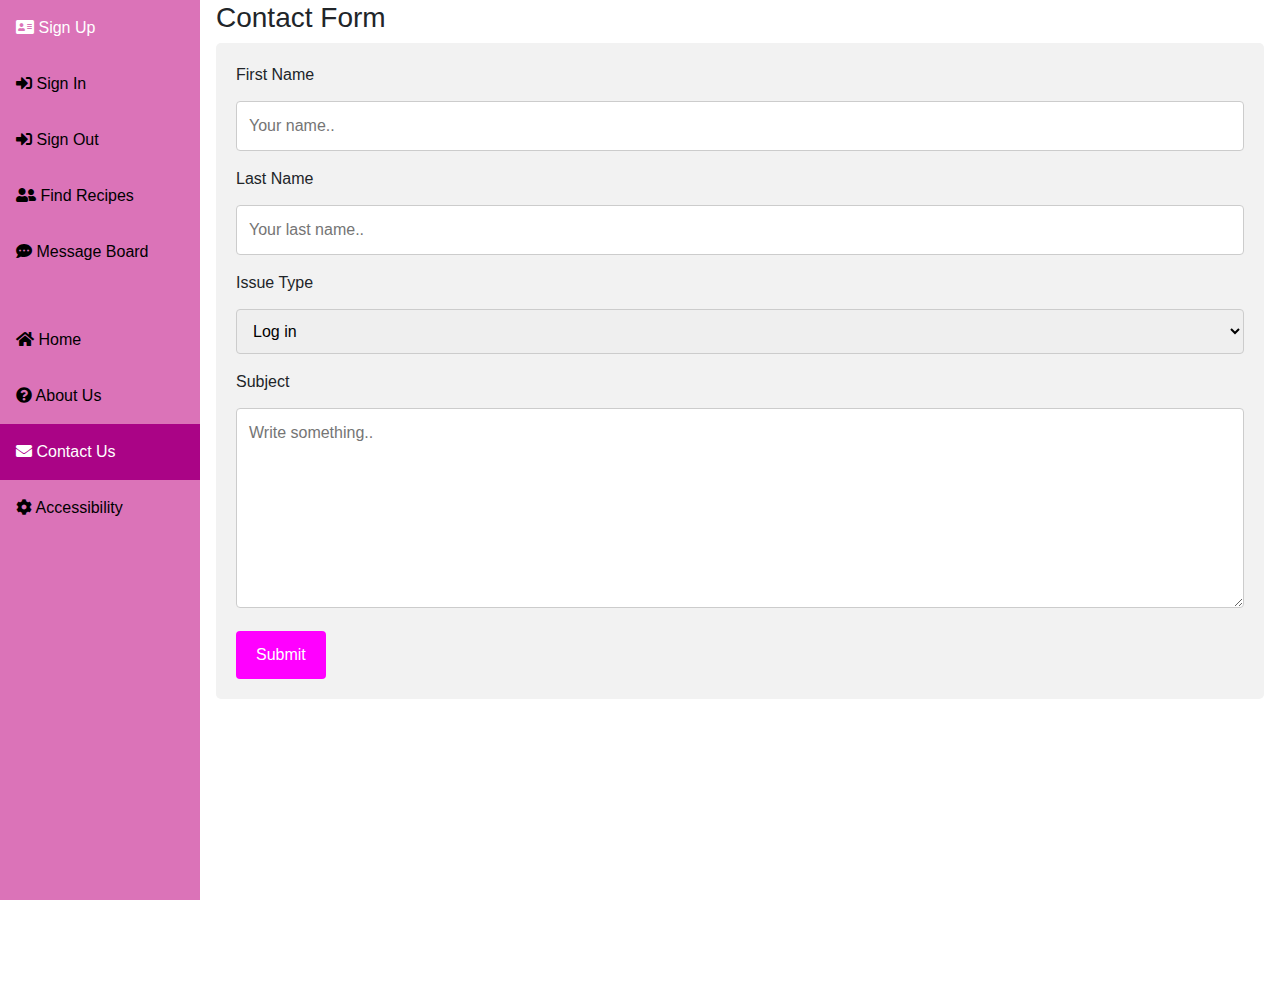
==== contactus.html @ 80962a4a "linked buttons to other pages" ====
<!DOCTYPE html>
<html>
<head>
  <!-- Required meta tags -->

<meta name="viewport" content="width=device-width, initial-scale=1.0">

 <!--Linking base.css -->

<link rel="stylesheet" href="https://use.fontawesome.com/releases/v5.8.1/css/all.css">
<link rel="stylesheet" href="base.css">

   <!-- Bootstrap CSS -->

   <link rel="stylesheet" href="https://stackpath.bootstrapcdn.com/bootstrap/4.3.1/css/bootstrap.min.css" integrity="sha384-ggOyR0iXCbMQv3Xipma34MD+dH/1fQ784/j6cY/iJTQUOhcWr7x9JvoRxT2MZw1T" crossorigin="anonymous">
</head>
<body>
    
  <!-- Optional JavaScript -->
  <!-- jQuery first, then Popper.js, then Bootstrap JS -->
  
  <script src="https://code.jquery.com/jquery-3.3.1.slim.min.js" integrity="sha384-q8i/X+965DzO0rT7abK41JStQIAqVgRVzpbzo5smXKp4YfRvH+8abtTE1Pi6jizo" crossorigin="anonymous"></script>
  <script src="https://cdnjs.cloudflare.com/ajax/libs/popper.js/1.14.7/umd/popper.min.js" integrity="sha384-UO2eT0CpHqdSJQ6hJty5KVphtPhzWj9WO1clHTMGa3JDZwrnQq4sF86dIHNDz0W1" crossorigin="anonymous"></script>
  <script src="https://stackpath.bootstrapcdn.com/bootstrap/4.3.1/js/bootstrap.min.js" integrity="sha384-JjSmVgyd0p3pXB1rRibZUAYoIIy6OrQ6VrjIEaFf/nJGzIxFDsf4x0xIM+B07jRM" crossorigin="anonymous"></script>
</body>


<style>
body {
  margin: 0;
  font-family: "Lato", sans-serif;
}

.sidebar {
  margin: 0;
  padding: 0;
  width: 200px;
  background-color: #db73b8;
  position: fixed;
  height: 100%;
  overflow: auto;
}

.sidebar a {
  display: block;
  color: black;
  padding: 16px;
  text-decoration: none;
}
 
.sidebar a.active {
  background-color: #aa0486;
  color: white;
}

.sidebar a:hover:not(.active) {
  background-color: #db73b8;
  color: white;
}

div.content {
  margin-left: 200px;
  padding: 1px 16px;
  height: 1000px;
}

@media screen and (max-width: 700px) {
  .sidebar {
    width: 100%;
    height: auto;
    position: relative;
  }
  .sidebar a {float: left;}
  div.content {margin-left: 0;}
}

@media screen and (max-width: 400px) {
  .sidebar a {
    text-align: center;
    float: none;
  }
}
</style>
</head>
<body>

<div class="sidebar">
  <a href="signup.html" >
    <span class="icon"><i class="fas fa-address-card"></i></span>
    <span class="item">Sign Up</span>
</a>
<a href="signin.html">
    <span class="icon"><i class="fas fa-sign-in-alt"></i></span>
    <span class="item">Sign In</span>
</a>
<a href="#">
  <span class="icon"><i class="fas fa-sign-in-alt"></i></span>
  <span class="item">Sign Out</span>
</a>
<a href="errormessage1.html">
    <span class="icon"><i class="fas fa-user-friends"></i></span>
    <span class="item">Find Recipes</span>
</a>
<a href="errormessage2.html">
          <span class="icon"><i class="fas fa-comment-dots"></i></span>
      <span class="item">Message Board</span>
    </a>
</a>
<a href="#">
    <a href="index.html">
        <span class="icon"><i class="fas fa-home"></i></span>
        <span class="item">Home</span>
    </a>
</a>
<a href="aboutus.html">
    <span class="icon"><i class="fas fa-question-circle"></i></span>
    <span class="item">About Us</span>
</a>
<a href="#"class="active">
    <span class="icon"><i class="fas fa-envelope"></i></span>
    <span class="item">Contact Us</span>
</a>
<a href="#">
    <span class="icon"><i class="fas fa-cog"></i></span>
    <span class="item">Accessibility</span>
</a>
</div>

<div class="content">
    <style>
        body {font-family: Arial, Helvetica, sans-serif;}
        * {box-sizing: border-box;}
        
        input[type=text], select, textarea {
          width: 100%;
          padding: 12px;
          border: 1px solid #ccc;
          border-radius: 4px;
          box-sizing: border-box;
          margin-top: 6px;
          margin-bottom: 16px;
          resize: vertical;
        }
        
        input[type=submit] {
          background-color: magenta;
          color: white;
          padding: 12px 20px;
          border: none;
          border-radius: 4px;
          cursor: pointer;
        }
        
        input[type=submit]:hover {
          background-color: magenta;
        }
        
        .container {
          border-radius: 5px;
          background-color: #f2f2f2;
          padding: 20px;
        }
        </style>
        </head>
        <body>
        
        <h3>Contact Form</h3>
        
        <div class="container">
          <form action="/action_page.php">
            <label for="fname">First Name</label>
            <input type="text" id="fname" name="firstname" placeholder="Your name..">
        
            <label for="lname">Last Name</label>
            <input type="text" id="lname" name="lastname" placeholder="Your last name..">
        
            <label for="issuetype">Issue Type</label>
            <select id="issuetype" name="issuetype">
              <option value="login">Log in</option>
              <option value="messageboard">Message Board</option>
              <option value="signup">Sign Up</option>
              <option value="findrecipes">Find Recipes</option>
              <option value="other">Other</option>
            </select>
        
            <label for="subject">Subject</label>
            <textarea id="subject" name="subject" placeholder="Write something.." style="height:200px"></textarea>
        
            <input type="submit" value="Submit" href = "index.html">
          </form>
        </div>
  </div>
</body>
</html>
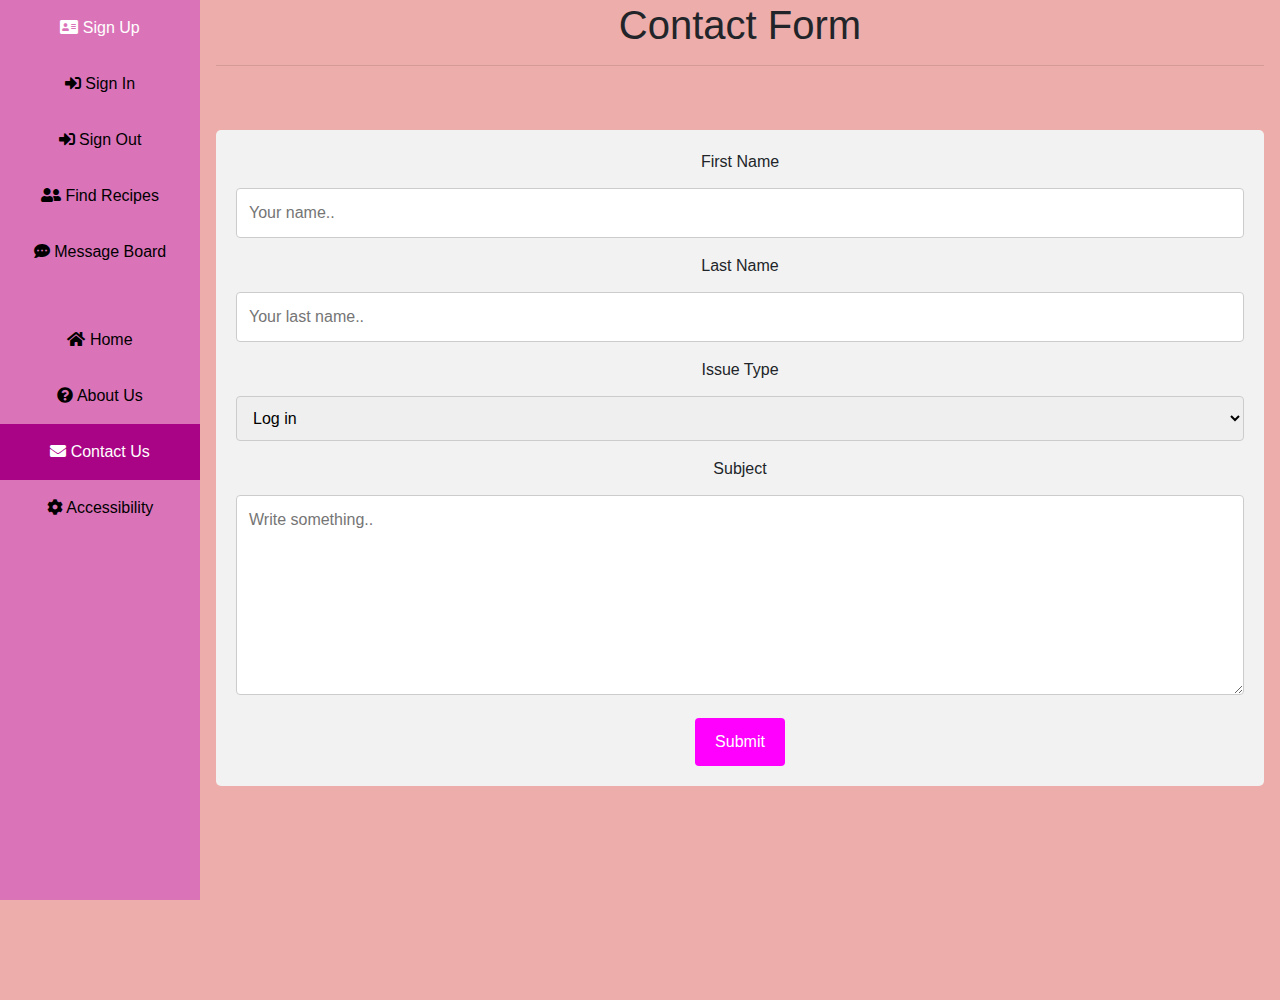
==== commit 29386bb0: "added link to logout.html" ====
--- a/contactus.html
+++ b/contactus.html
@@ -26,9 +26,14 @@
 
 
 <style>
+h1 {text-align: center;}
+p {text-align: center;}
+div {text-align: center;}
+
 body {
   margin: 0;
   font-family: "Lato", sans-serif;
+  background-color: #edadaa;
 }
 
 .sidebar {
@@ -93,7 +98,7 @@
     <span class="icon"><i class="fas fa-sign-in-alt"></i></span>
     <span class="item">Sign In</span>
 </a>
-<a href="#">
+<a href="logout.html">
   <span class="icon"><i class="fas fa-sign-in-alt"></i></span>
   <span class="item">Sign Out</span>
 </a>
@@ -164,8 +169,10 @@
         </head>
         <body>
         
-        <h3>Contact Form</h3>
-        
+        <h1 style="font: size 50px;">Contact Form</h1>
+        <hr>
+        <br>
+        <br>
         <div class="container">
           <form action="/action_page.php">
             <label for="fname">First Name</label>
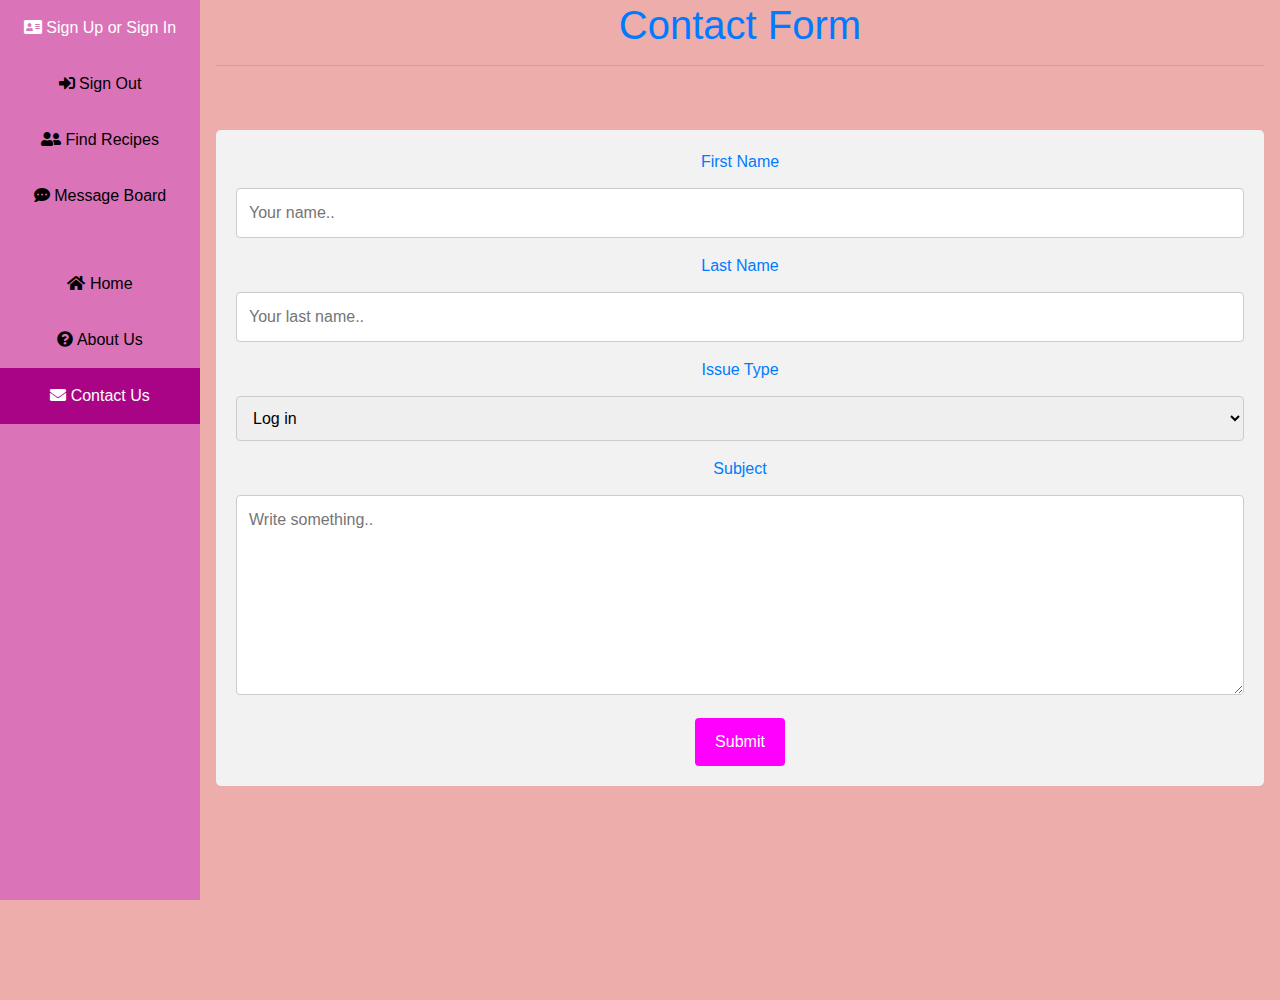
==== commit 75f95073: "removed button" ====
--- a/contactus.html
+++ b/contactus.html
@@ -90,13 +90,9 @@
 <body>
 
 <div class="sidebar">
-  <a href="signup.html" >
+  <a href="signin.html" >
     <span class="icon"><i class="fas fa-address-card"></i></span>
-    <span class="item">Sign Up</span>
-</a>
-<a href="signin.html">
-    <span class="icon"><i class="fas fa-sign-in-alt"></i></span>
-    <span class="item">Sign In</span>
+    <span class="item">Sign Up or Sign In</span>
 </a>
 <a href="logout.html">
   <span class="icon"><i class="fas fa-sign-in-alt"></i></span>
@@ -126,9 +122,6 @@
     <span class="item">Contact Us</span>
 </a>
 <a href="#">
-    <span class="icon"><i class="fas fa-cog"></i></span>
-    <span class="item">Accessibility</span>
-</a>
 </div>
 
 <div class="content">
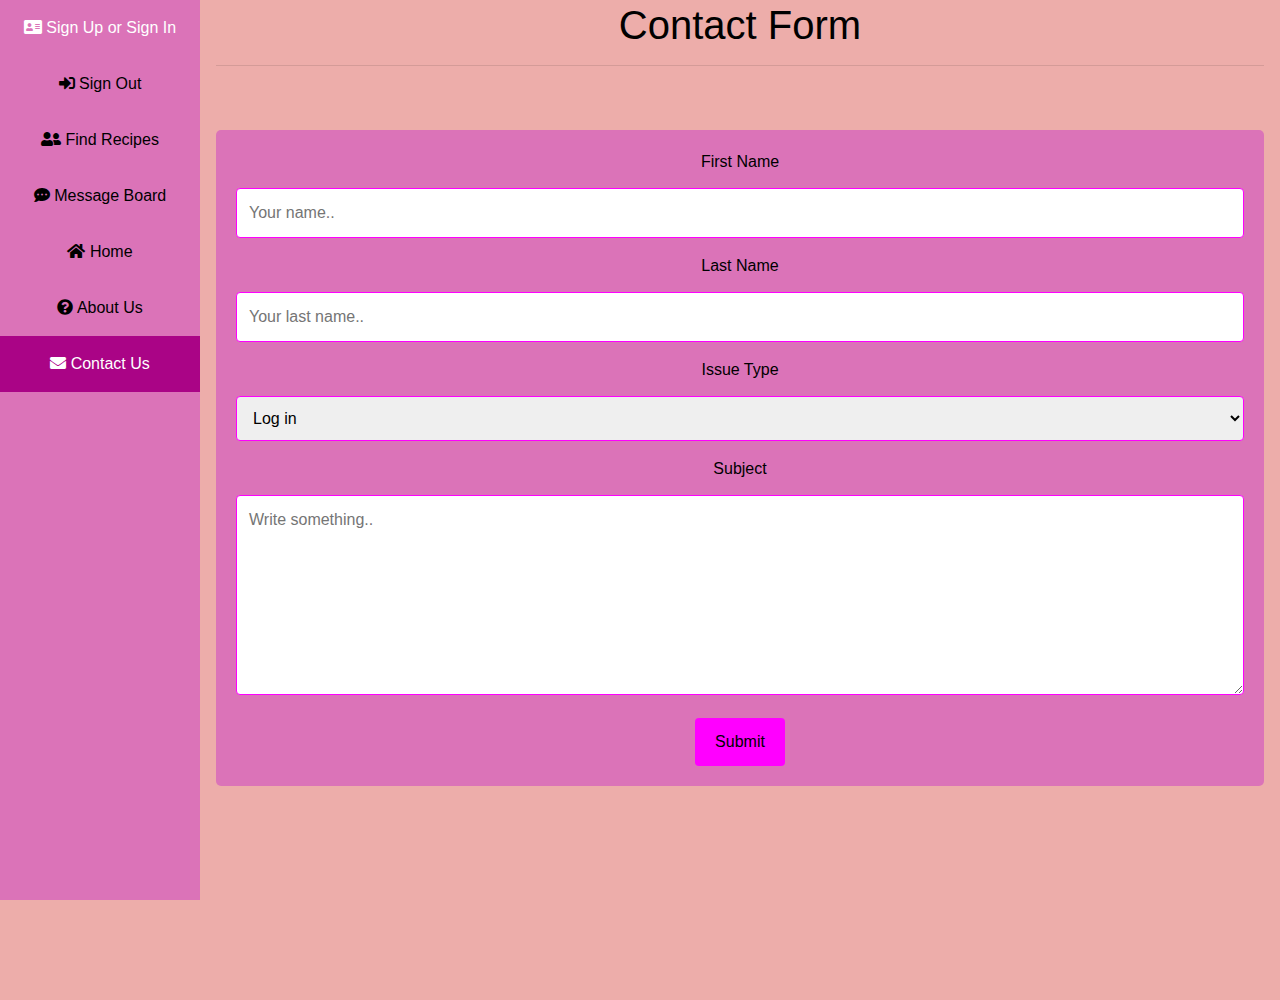
==== commit 7acc5026: "fixing side bar (contactus)" ====
--- a/contactus.html
+++ b/contactus.html
@@ -93,35 +93,33 @@
   <a href="signin.html" >
     <span class="icon"><i class="fas fa-address-card"></i></span>
     <span class="item">Sign Up or Sign In</span>
-</a>
-<a href="logout.html">
-  <span class="icon"><i class="fas fa-sign-in-alt"></i></span>
-  <span class="item">Sign Out</span>
-</a>
-<a href="errormessage1.html">
+  </a>
+  <a href="logout.html">
+    <span class="icon"><i class="fas fa-sign-in-alt"></i></span>
+    <span class="item">Sign Out</span>
+  </a>
+  <a href="errormessage1.html">
     <span class="icon"><i class="fas fa-user-friends"></i></span>
     <span class="item">Find Recipes</span>
-</a>
-<a href="errormessage2.html">
-          <span class="icon"><i class="fas fa-comment-dots"></i></span>
+  </a>
+  <a href="errormessage2.html">
+      <span class="icon"><i class="fas fa-comment-dots"></i></span>
       <span class="item">Message Board</span>
-    </a>
-</a>
-<a href="#">
-    <a href="index.html">
-        <span class="icon"><i class="fas fa-home"></i></span>
-        <span class="item">Home</span>
-    </a>
-</a>
-<a href="aboutus.html">
+  </a>
+ 
+  <a href="index.html">
+     <span class="icon"><i class="fas fa-home"></i></span>
+    <span class="item">Home</span>
+  </a>
+
+  <a href="aboutus.html">
     <span class="icon"><i class="fas fa-question-circle"></i></span>
     <span class="item">About Us</span>
-</a>
-<a href="#"class="active">
+  </a>
+  <a href="#"class="active">
     <span class="icon"><i class="fas fa-envelope"></i></span>
     <span class="item">Contact Us</span>
-</a>
-<a href="#">
+  </a>
 </div>
 
 <div class="content">
@@ -132,7 +130,7 @@
         input[type=text], select, textarea {
           width: 100%;
           padding: 12px;
-          border: 1px solid #ccc;
+          border: 1px solid magenta;
           border-radius: 4px;
           box-sizing: border-box;
           margin-top: 6px;
@@ -142,7 +140,7 @@
         
         input[type=submit] {
           background-color: magenta;
-          color: white;
+          color:  #edadaa;
           padding: 12px 20px;
           border: none;
           border-radius: 4px;
@@ -155,26 +153,26 @@
         
         .container {
           border-radius: 5px;
-          background-color: #f2f2f2;
+          background-color: #db73b8;
           padding: 20px;
         }
         </style>
         </head>
         <body>
         
-        <h1 style="font: size 50px;">Contact Form</h1>
+        <h1 style="font: size 50px; color: black">Contact Form</h1>
         <hr>
         <br>
         <br>
         <div class="container">
           <form action="/action_page.php">
-            <label for="fname">First Name</label>
-            <input type="text" id="fname" name="firstname" placeholder="Your name..">
+            <label  for="fname" style="color: black">First Name</label>
+            <input style="color:black" type="text" id="fname" name="firstname" placeholder="Your name..">
         
-            <label for="lname">Last Name</label>
-            <input type="text" id="lname" name="lastname" placeholder="Your last name..">
+            <label for="lname" style="color:black">Last Name</label>
+            <input style="color:black" type="text" id="lname" name="lastname" placeholder="Your last name..">
         
-            <label for="issuetype">Issue Type</label>
+            <label for="issuetype" style="color:black">Issue Type</label>
             <select id="issuetype" name="issuetype">
               <option value="login">Log in</option>
               <option value="messageboard">Message Board</option>
@@ -183,10 +181,10 @@
               <option value="other">Other</option>
             </select>
         
-            <label for="subject">Subject</label>
+            <label for="subject" style="color:black">Subject</label>
             <textarea id="subject" name="subject" placeholder="Write something.." style="height:200px"></textarea>
         
-            <input type="submit" value="Submit" href = "index.html">
+            <input style="color:black" type="submit" value="Submit" href = "index.html">
           </form>
         </div>
   </div>
